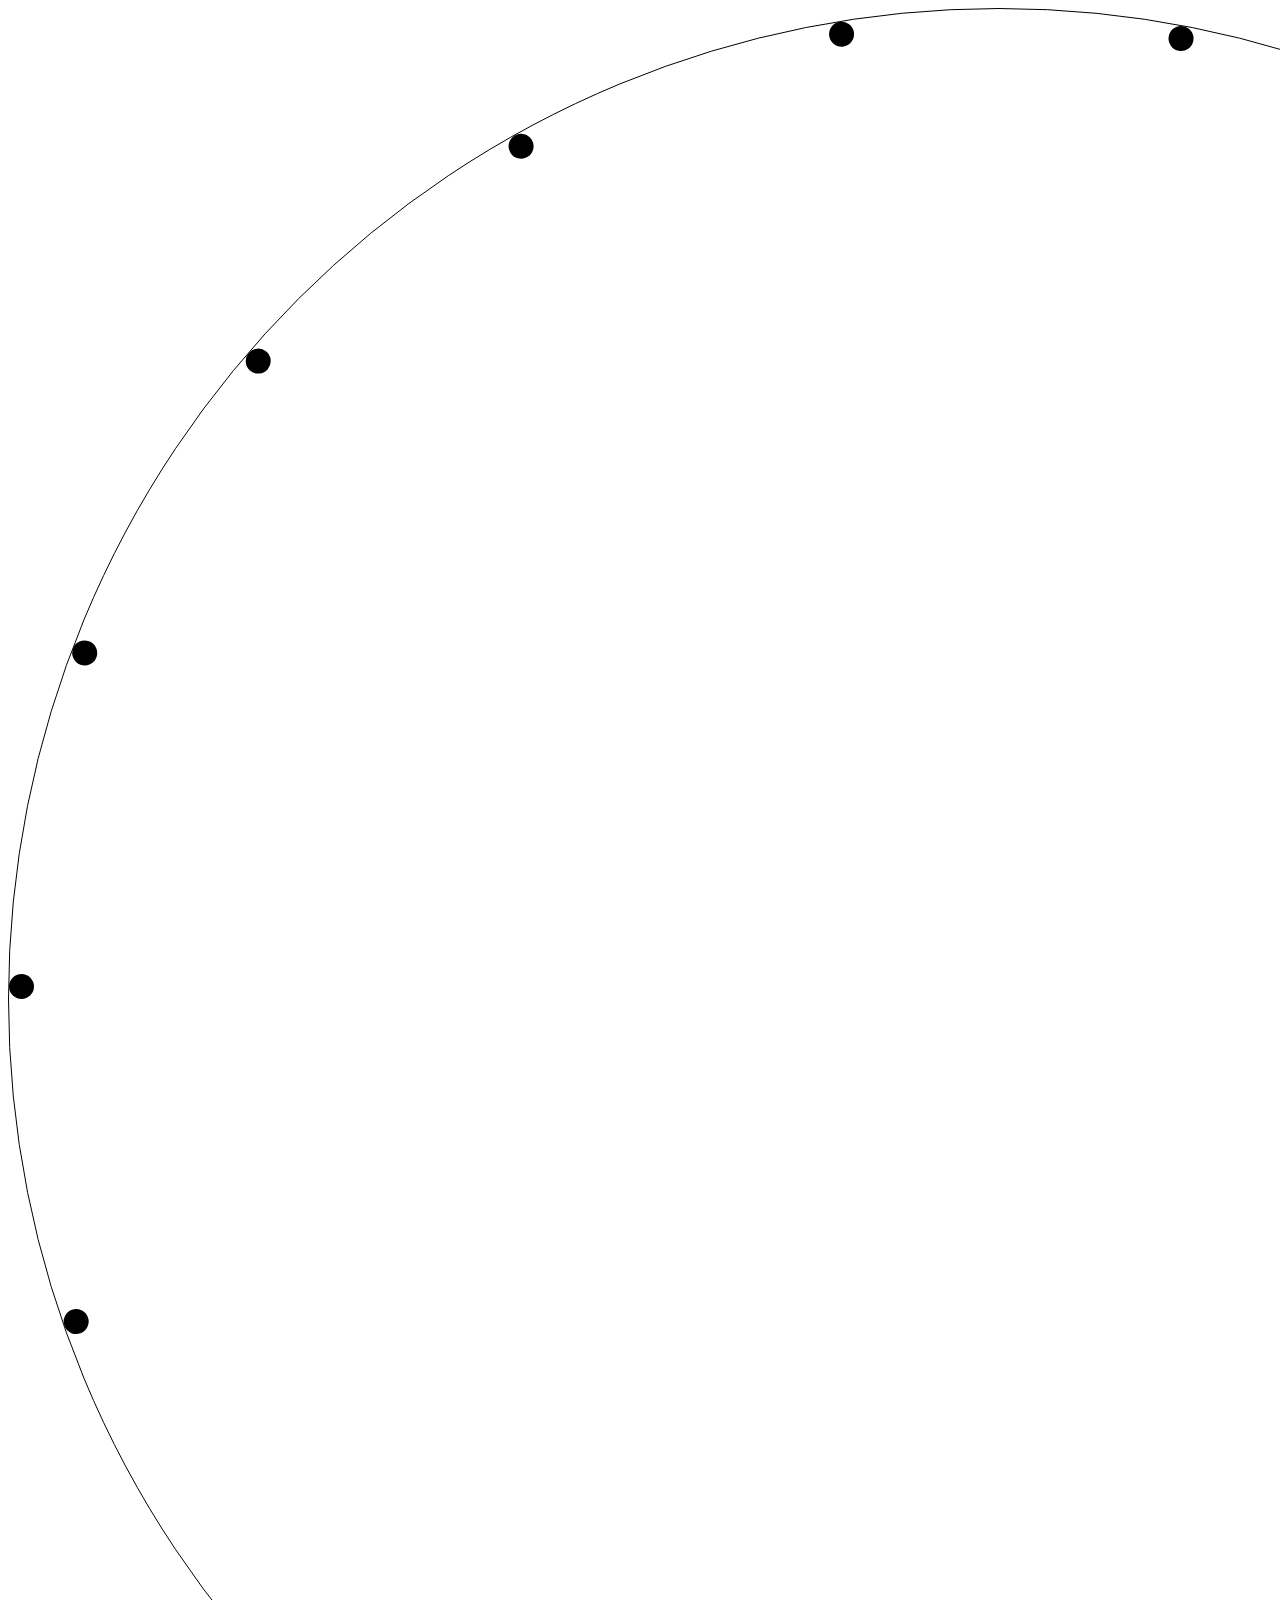
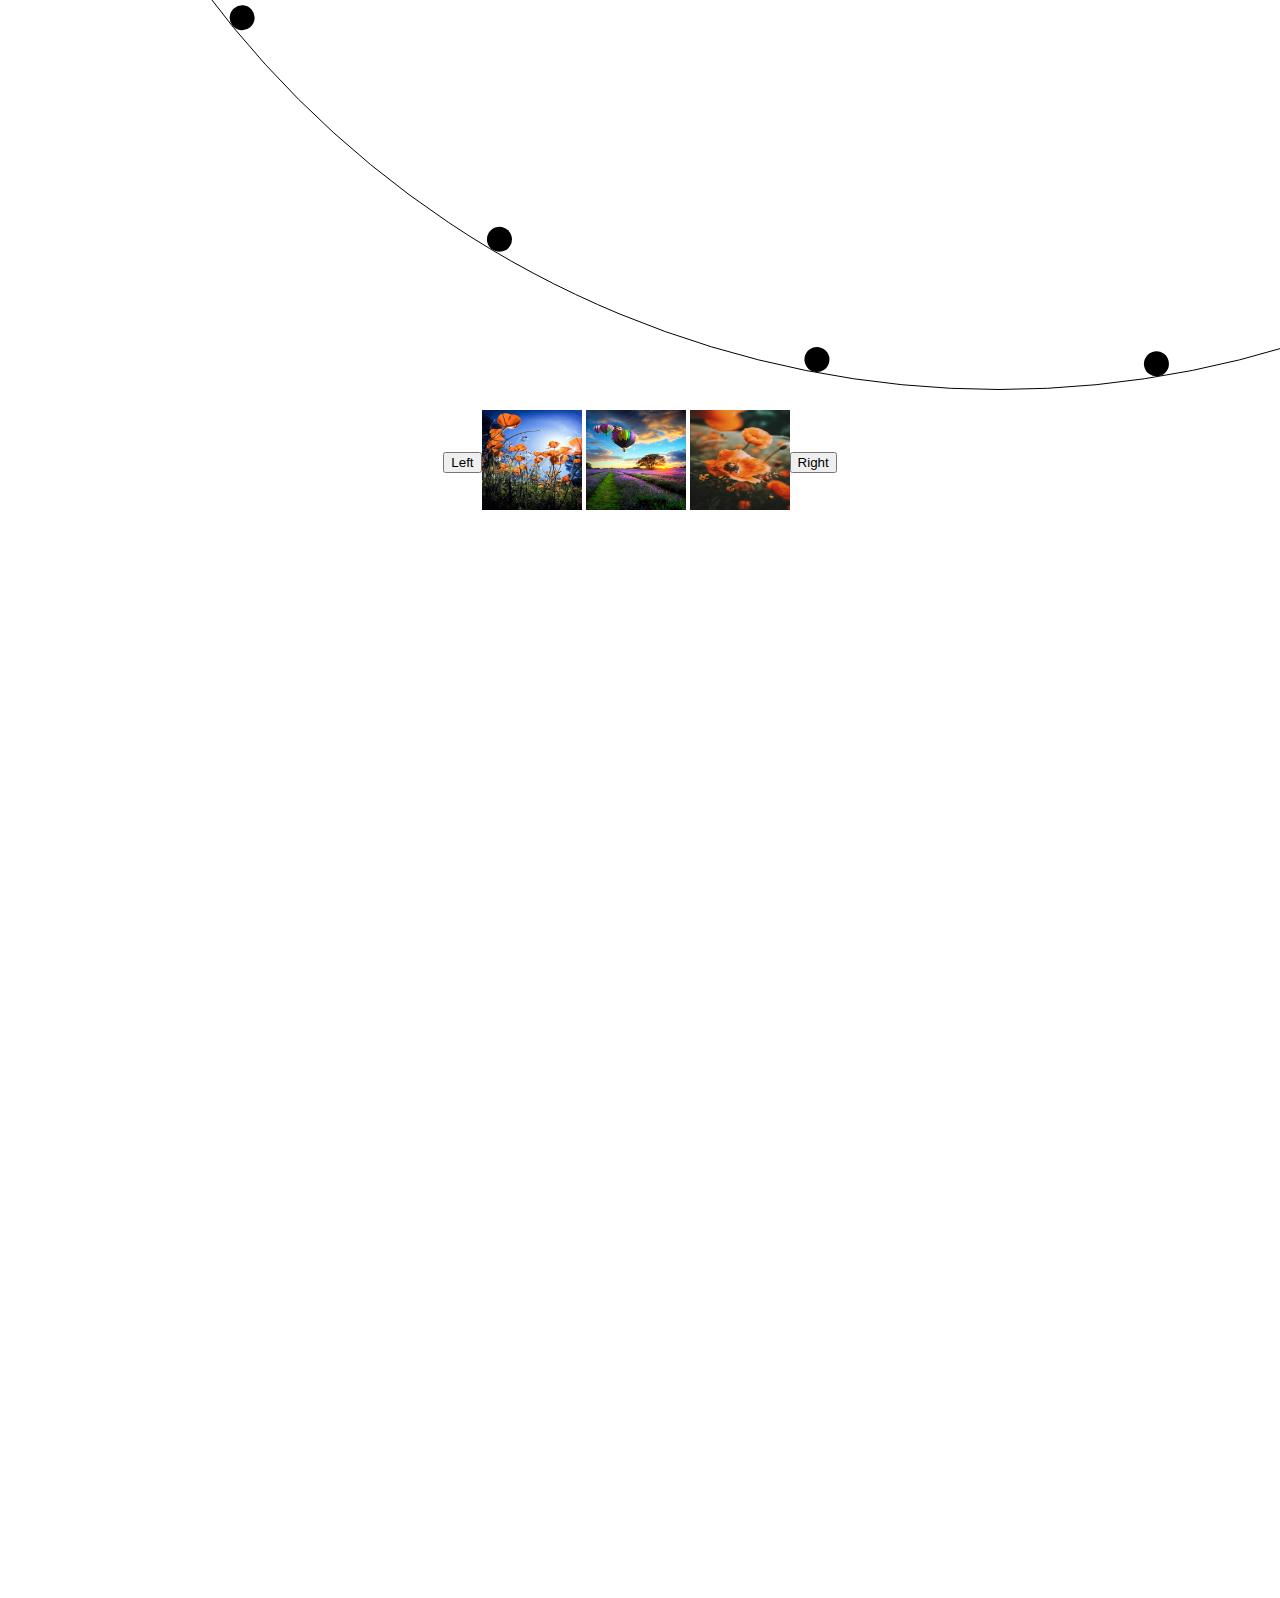
==== index.html @ 51f0dd3e "rotation added" ====
<html lang="en">

<head>
    <meta charset="UTF-8">
    <meta name="viewport" content="width=device-width, initial-scale=1.0">
    <link rel="stylesheet" type="text/css" href="index.css">
    <title>Document</title>
</head>

<body>
    <div class="container">
        <div class="child"></div>
        <div class="child"></div>
        <div class="child"></div>
        <div class="child"></div>
        <div class="child"></div>
        <div class="child"></div>
        <div class="child"></div>
        <div class="child"></div>
        <div class="child"></div>
        <div class="child"></div>
        <div class="child"></div>
        <div class="child"></div>
        <div class="child"></div>
        <div class="child"></div>
        <div class="child"></div>
        <div class="child"></div>
        <div class="child"></div>
        <div class="child"></div>
    </div>

    <div style="display: flex; justify-content: center;flex-direction: row; align-items: center; margin-top: 20px;z-index: 1000;position: relative;">
        <button id="left-button">Left</button>
        <div class="image-container">
            <img class="image" src="8b9a7378037bd65f4cf0afc4e6d61564--photography-flowers-macro-photography.jpg"
                alt="Image 1">
            <img class="image" src="Portrait-5_1024x1024.jpg" alt="Image 2">
            <img class="image" src="portrait-orientation.jpg" alt="Image 3">
        </div>
        <button id="right-button">Right</button>
    </div>

    <script>
        const container = document.querySelectorAll('.child');
        let NumberOfChild = container.length;
        let buttonClicked = 0;
        let angleToRotate=360/NumberOfChild;
        console.log("container", angleToRotate)

        const images = document.querySelectorAll('.image');
        let currentIndex = 0;
        images[currentIndex].style.opacity = 1;

        let buttons = document.querySelectorAll('.topButtons');

        let leftClicked = 0;
        let righjtClicked = 0;

        let angle = 0;
        container?.forEach((item) => {
            item.style.transform = `rotate(${angle}deg)`;
            angle += angleToRotate;
        })

        document.getElementById('left-button').addEventListener('click', () => {
            if (buttonClicked > -NumberOfChild) {
                buttonClicked--;
                container?.forEach((item) => {
                    let str = item.style.transform;
                    const regex = /(\d+)/;
                    let degree;
                    const match = str.match(regex);
                    if (match) {
                        degree = parseInt(match[0], 10); // Convert the matched string to an integer
                        console.log("degree", degree); // This will output 510
                    }

                    item.style.transform = `rotate(${degree - angleToRotate}deg)`;
                    angle -= angleToRotate;
                })
            }

        });

        document.getElementById('right-button').addEventListener('click', () => {
            if (buttonClicked < NumberOfChild) {
                buttonClicked++;
                container?.forEach((item) => {
                    let str = item.style.transform;
                    const regex = /(\d+)/;
                    let degree;
                    const match = str.match(regex);
                    if (match) {
                        degree = parseInt(match[0], 10); // Convert the matched string to an integer
                        console.log("degree", degree); // This will output 510
                    }
                    item.style.transform = `rotate(${degree + angleToRotate}deg)`;
                    angle += angleToRotate;
                })
            }
        });

    </script>
</body>

</html>
---- index.css ----
.container {
    margin-top: 50vh;
    position: relative;
    height: 220vh;
    width: 220vh;
    border: 1px solid;
    border-radius: 50%;
    margin: auto;
}

.child {
    position: absolute;
    top: -50%;
    left: 0px;
    height: 100%;
    width: 100%;
    transform-origin: bottom;
    transition: 1s ease;
}

.child:after {
    position: absolute;
    content:'';
    bottom: 0px;
    left: 0px;
    height: 25px;
    width: 25px;
    background: black;
    border-radius: 50%;
}

.image {
    width: 100px;
    height: 100px;
}

/* div > div:nth-child(1) {
    transform: rotate(22.5deg);
}
div > div:nth-child(2) {
    transform: rotate(22.5deg);
}
div > div:nth-child(3) {
    transform: rotate(45deg);
}
div > div:nth-child(4) {
    transform: rotate(67.5deg);
}
div > div:nth-child(5) {
    transform: rotate(90deg);
}
div > div:nth-child(6) {
    transform: rotate(112.5deg);
}
div > div:nth-child(7) {
    transform: rotate(135deg);
}
div > div:nth-child(8) {
    transform: rotate(157.5deg);
}
div > div:nth-child(9) {
    transform: rotate(180deg);
}

div > div:nth-child(10) {
    transform: rotate(195.5deg);
}
div > div:nth-child(11) {
    transform: rotate(220deg);
}
div > div:nth-child(12) {
    transform: rotate(250.5deg);
}
div > div:nth-child(13) {
    transform: rotate(270deg);
}
div > div:nth-child(14) {
    transform: rotate(320.5deg);
}
div > div:nth-child(15) {
    transform: rotate(350deg);
} */
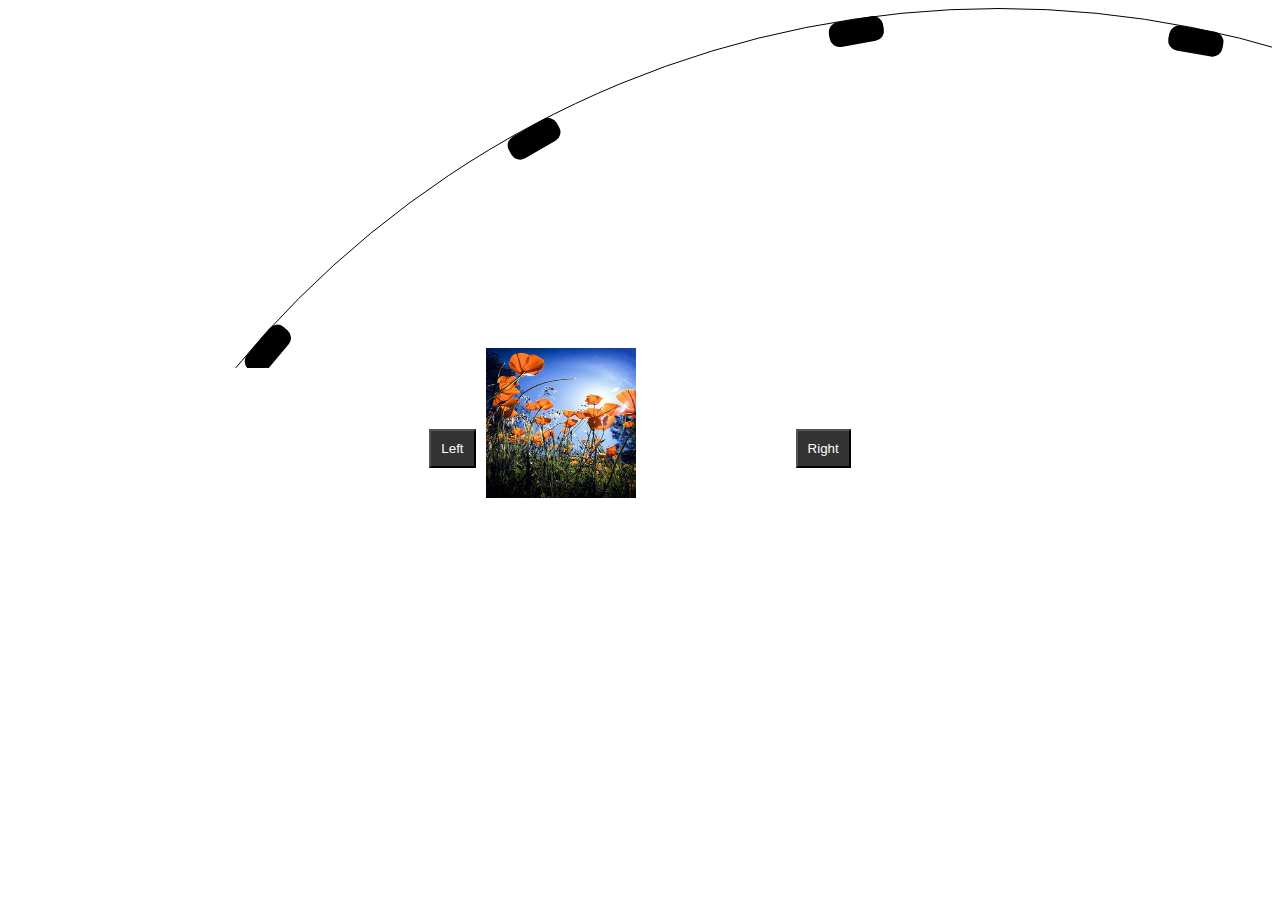
==== commit ceb6b9f0: "final commit" ====
--- a/index.html
+++ b/index.html
@@ -8,28 +8,31 @@
 </head>
 
 <body>
-    <div class="container">
-        <div class="child"></div>
-        <div class="child"></div>
-        <div class="child"></div>
-        <div class="child"></div>
-        <div class="child"></div>
-        <div class="child"></div>
-        <div class="child"></div>
-        <div class="child"></div>
-        <div class="child"></div>
-        <div class="child"></div>
-        <div class="child"></div>
-        <div class="child"></div>
-        <div class="child"></div>
-        <div class="child"></div>
-        <div class="child"></div>
-        <div class="child"></div>
-        <div class="child"></div>
-        <div class="child"></div>
+    <div class="navParent">
+        <div class="container">
+            <div class="child"></div>
+            <div class="child"></div>
+            <div class="child"></div>
+            <div class="child"></div>
+            <div class="child"></div>
+            <div class="child"></div>
+            <div class="child"></div>
+            <div class="child"></div>
+            <div class="child"></div>
+            <div class="child"></div>
+            <div class="child"></div>
+            <div class="child"></div>
+            <div class="child"></div>
+            <div class="child"></div>
+            <div class="child"></div>
+            <div class="child"></div>
+            <div class="child"></div>
+            <div class="child"></div>
+        </div>
     </div>
 
-    <div style="display: flex; justify-content: center;flex-direction: row; align-items: center; margin-top: 20px;z-index: 1000;position: relative;">
+    <div
+        style="display: flex; justify-content: center;flex-direction: row; align-items: center; margin-top: -20px;z-index: 1000;position: relative;">
         <button id="left-button">Left</button>
         <div class="image-container">
             <img class="image" src="8b9a7378037bd65f4cf0afc4e6d61564--photography-flowers-macro-photography.jpg"
@@ -41,66 +44,105 @@
     </div>
 
     <script>
-        const container = document.querySelectorAll('.child');
-        let NumberOfChild = container.length;
-        let buttonClicked = 0;
-        let angleToRotate=360/NumberOfChild;
-        console.log("container", angleToRotate)
+        var circulerNavigaterWidth = window.innerWidth;
+        window.addEventListener('resize', () => {
+            circulerNavigaterWidth = window.innerWidth;
+            console.log("circulerNavigaterWidth", circulerNavigaterWidth)
+            const container = document.querySelector('.container')
+            const navParent = document.querySelector('.navParent');
+            const childContainer = document.querySelectorAll('.child');
+            childContainer?.forEach((obj) => {
+                obj.style.width = `${circulerNavigaterWidth}px`;
+                obj.style.height = `${circulerNavigaterWidth}px`;
+            })
 
-        const images = document.querySelectorAll('.image');
-        let currentIndex = 0;
-        images[currentIndex].style.opacity = 1;
+            navParent.style.height = `${circulerNavigaterWidth * 30 / 100}px`;
+            navParent.style.width = `${circulerNavigaterWidth}px`;
+            console.log("childContainer", childContainer)
+            container.style.width = `${circulerNavigaterWidth}px`;
+            container.style.height = `${circulerNavigaterWidth}px`;
+            console.log("hukluklui")
+            repeatFunction();
+        });
+        console.log("width", circulerNavigaterWidth)
+        const repeatFunction = () => {
+            const childContainer = document.querySelectorAll('.child');
+            let NumberOfChild = childContainer.length;
+            let buttonClicked = 0;
+            let angleToRotate = 360 / NumberOfChild;
+            // console.log("container", container)
 
-        let buttons = document.querySelectorAll('.topButtons');
+            const images = document.querySelectorAll('.image');
+            let currentIndex = 0;
+            images[currentIndex].style.opacity = 1;
 
-        let leftClicked = 0;
-        let righjtClicked = 0;
+            let leftClicked = 0;
+            let righjtClicked = 0;
 
-        let angle = 0;
-        container?.forEach((item) => {
-            item.style.transform = `rotate(${angle}deg)`;
-            angle += angleToRotate;
-        })
+            let angle = 0;
+            childContainer?.forEach((item) => {
+                item.style.transform = `rotate(${angle}deg)`;
+                angle += angleToRotate;
+            })
 
-        document.getElementById('left-button').addEventListener('click', () => {
-            if (buttonClicked > -NumberOfChild) {
-                buttonClicked--;
-                container?.forEach((item) => {
-                    let str = item.style.transform;
-                    const regex = /(\d+)/;
-                    let degree;
-                    const match = str.match(regex);
-                    if (match) {
-                        degree = parseInt(match[0], 10); // Convert the matched string to an integer
-                        console.log("degree", degree); // This will output 510
-                    }
+            document.getElementById('left-button').addEventListener('click', () => {
+                images[currentIndex].style.opacity = 0;
+                images[currentIndex].style.removeProperty('animation')
 
-                    item.style.transform = `rotate(${degree - angleToRotate}deg)`;
-                    angle -= angleToRotate;
-                })
-            }
+                currentIndex = (currentIndex - 1 + images.length) % images.length;
 
-        });
+                images[currentIndex].style.opacity = 1;
 
-        document.getElementById('right-button').addEventListener('click', () => {
-            if (buttonClicked < NumberOfChild) {
-                buttonClicked++;
-                container?.forEach((item) => {
-                    let str = item.style.transform;
-                    const regex = /(\d+)/;
-                    let degree;
-                    const match = str.match(regex);
-                    if (match) {
-                        degree = parseInt(match[0], 10); // Convert the matched string to an integer
-                        console.log("degree", degree); // This will output 510
-                    }
-                    item.style.transform = `rotate(${degree + angleToRotate}deg)`;
-                    angle += angleToRotate;
-                })
-            }
-        });
+                images[currentIndex].style.animation = `myOrbit 2s linear`;
 
+                if (buttonClicked > -NumberOfChild) {
+                    buttonClicked--;
+                    childContainer?.forEach((item) => {
+                        let str = item.style.transform;
+                        const regex = /(\d+)/;
+                        let degree;
+                        const match = str.match(regex);
+                        if (match) {
+                            degree = parseInt(match[0], 10); // Convert the matched string to an integer
+                            console.log("degree", degree); // This will output 510
+                        }
+
+                        item.style.transform = `rotate(${degree - angleToRotate}deg)`;
+                        angle -= angleToRotate;
+                    })
+                }
+
+            });
+
+            document.getElementById('right-button').addEventListener('click', () => {
+                images[currentIndex].style.opacity = 0;
+                images[currentIndex].style.removeProperty('animation')
+                // images[currentIndex].style.transform = 'translateX(100%)';
+
+                currentIndex = (currentIndex + 1 + images.length) % images.length;
+
+                images[currentIndex].style.opacity = 1;
+                images[currentIndex].style.animation = `myOrbit 2s linear`;
+                if (buttonClicked < NumberOfChild) {
+                    buttonClicked++;
+                    childContainer?.forEach((item) => {
+                        let str = item.style.transform;
+                        const regex = /(\d+)/;
+                        let degree;
+                        const match = str.match(regex);
+                        if (match) {
+                            degree = parseInt(match[0], 10); // Convert the matched string to an integer
+                            console.log("degree", degree); // This will output 510
+                        }
+                        item.style.transform = `rotate(${degree + angleToRotate}deg)`;
+                        angle += angleToRotate;
+                    })
+                }
+            });
+
+        }
+        repeatFunction();
     </script>
 </body>
 
-</html>
+</html>--- a/index.css
+++ b/index.css
@@ -6,10 +6,12 @@
     border: 1px solid;
     border-radius: 50%;
     margin: auto;
+    min-width: 200px;
 }
 
 .child {
     position: absolute;
+    border-radius: 50%;
     top: -50%;
     left: 0px;
     height: 100%;
@@ -23,60 +25,82 @@
     content:'';
     bottom: 0px;
     left: 0px;
-    height: 25px;
+    height: 55px;
     width: 25px;
     background: black;
-    border-radius: 50%;
+    border-radius: 10px;
+}
+
+
+.topButtons{
+    border-radius: 10px;
+    background-color: red;
+    width: 100px;
+    height: 50px;
+    display: flex;
+    align-items: center;
+    justify-content: center;
+    margin: 2px;
+    position: absolute;
+    transition: opacity 0.5s, transform 1s;
+}
+
+#div-container {
+    /* float: left; */
+    display: flex;
+    flex-direction: row;
+    overflow: hidden;
+    white-space: nowrap;
+    width: 155vh;
+    background-color: #333;
+    height: 50vh;
+    position: relative;
+    transition: opacity 0.5s, transform 0.5s;
+}
+
+
+
+.div-box {
+    display: inline-block;
+    width: 100px;
+    height: 100px;
+    background-color: #3498db;
+    margin: 10px;
 }
 
 .image {
-    width: 100px;
-    height: 100px;
+    width:150px;
+    height: 150px;
+    position: absolute;
+    opacity: 0;
+    transition: opacity 1s, transform 1s;
+    /* animation: fade 0.5s forwards; */
+    /* transform: translate(30px, 20px) rotate(20deg); */
 }
 
-/* div > div:nth-child(1) {
-    transform: rotate(22.5deg);
-}
-div > div:nth-child(2) {
-    transform: rotate(22.5deg);
-}
-div > div:nth-child(3) {
-    transform: rotate(45deg);
-}
-div > div:nth-child(4) {
-    transform: rotate(67.5deg);
-}
-div > div:nth-child(5) {
-    transform: rotate(90deg);
-}
-div > div:nth-child(6) {
-    transform: rotate(112.5deg);
-}
-div > div:nth-child(7) {
-    transform: rotate(135deg);
-}
-div > div:nth-child(8) {
-    transform: rotate(157.5deg);
-}
-div > div:nth-child(9) {
-    transform: rotate(180deg);
+#left-button, #right-button {
+    cursor: pointer;
+    display: inline-block;
+    margin: 10px;
+    padding: 10px;
+    background-color: #333;
+    color: #fff;
 }
 
-div > div:nth-child(10) {
-    transform: rotate(195.5deg);
+.image-container {
+    position: relative;
+    width: 300px;
+    height: 200px;
 }
-div > div:nth-child(11) {
-    transform: rotate(220deg);
+
+.navParent{
+    height: 40vh; 
+    width: 100%;
+    overflow: hidden;
 }
-div > div:nth-child(12) {
-    transform: rotate(250.5deg);
+
+@keyframes myOrbit {
+    from { transform: rotate(-30deg) translateX(400px) translateY(90px); }
+    to   { transform: rotate(30deg) translateX(350px) translateY(0px); }
 }
-div > div:nth-child(13) {
-    transform: rotate(270deg);
-}
-div > div:nth-child(14) {
-    transform: rotate(320.5deg);
-}
-div > div:nth-child(15) {
-    transform: rotate(350deg);
-} */+
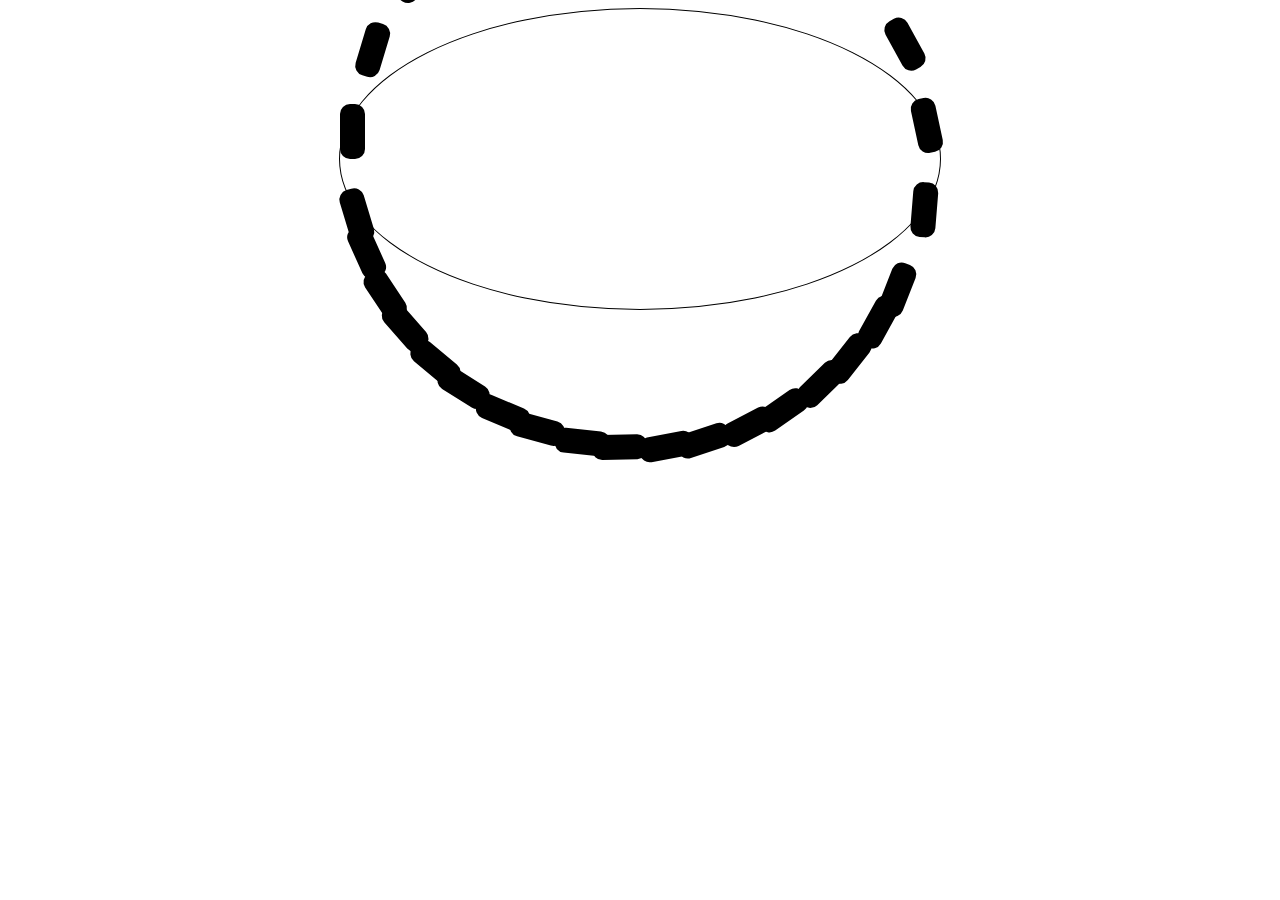
==== commit fad2bf4f: "normal" ====
--- a/index.html
+++ b/index.html
@@ -28,10 +28,22 @@
             <div class="child"></div>
             <div class="child"></div>
             <div class="child"></div>
+            <div class="child"></div>
+            <div class="child"></div>
+            <div class="child"></div>
+            <div class="child"></div>
+            <div class="child"></div>
+            <div class="child"></div>
+            <div class="child"></div>
+            <div class="child"></div>
+            <div class="child"></div>
+            <div class="child"></div>
+            <div class="child"></div>
+            <div class="child"></div>
         </div>
     </div>
 
-    <div
+    <!-- <div
         style="display: flex; justify-content: center;flex-direction: row; align-items: center; margin-top: -20px;z-index: 1000;position: relative;">
         <button id="left-button">Left</button>
         <div class="image-container">
@@ -41,27 +53,54 @@
             <img class="image" src="portrait-orientation.jpg" alt="Image 3">
         </div>
         <button id="right-button">Right</button>
-    </div>
+    </div> -->
 
     <script>
-        var circulerNavigaterWidth = window.innerWidth;
+        var circulerNavigaterWidth = 600;
+        let ELIPSE_A = circulerNavigaterWidth/2
+        var CENTER = {h:ELIPSE_A, k: 250}
+        let ELIPSE_B = ELIPSE_A*2/3
+
+
+        const getYCordinate=(x, center, a, b)=>{
+            //  center = {h:"10",k:"50"}
+            console.log("inYy",)
+             return center.k+Math.sqrt(Math.abs(b*b*(1-((x-center.h)*(x-center.h))/a*a)))
+        }
+        const container = document.querySelector('.container')
+
+        // container.style.width = `${circulerNavigaterWidth}px`;
+        container.style.width = `${circulerNavigaterWidth}px`;
+            container.style.height = `${circulerNavigaterWidth/2}px`;
+
+        const getSlopeOfTangentInDegree=(x,y,a,b,center)=>{
+            console.log("a*a*(y-Number(center.k)))",a*a*(y-Number(center.k)))
+            return (-b*b*(x-center.h)/a*a*(y-Number(center.k)))*180/Math.PI;
+        }
+        
         window.addEventListener('resize', () => {
-            circulerNavigaterWidth = window.innerWidth;
+
             console.log("circulerNavigaterWidth", circulerNavigaterWidth)
             const container = document.querySelector('.container')
             const navParent = document.querySelector('.navParent');
             const childContainer = document.querySelectorAll('.child');
+            let xPos=0;
+            let yPos=50;
+
             childContainer?.forEach((obj) => {
-                obj.style.width = `${circulerNavigaterWidth}px`;
-                obj.style.height = `${circulerNavigaterWidth}px`;
+                console.log("xPos",xPos,yPos)
+                obj.style["margin-left"] = `${xPos}px`;
+                obj.style["margin-top"] = `${yPos}px`;
+                // xPos+=30;
+                // yPos-=10;
             })
 
-            navParent.style.height = `${circulerNavigaterWidth * 30 / 100}px`;
-            navParent.style.width = `${circulerNavigaterWidth}px`;
-            console.log("childContainer", childContainer)
-            container.style.width = `${circulerNavigaterWidth}px`;
-            container.style.height = `${circulerNavigaterWidth}px`;
-            console.log("hukluklui")
+            // navParent.style.height = `${circulerNavigaterWidth * 30 / 100}px`;
+            // navParent.style.width = `${circulerNavigaterWidth}px`;
+            // console.log("childContainer", childContainer)
+            // container.style.width = `${circulerNavigaterWidth}px`;
+            // container.style.height = `${circulerNavigaterWidth/2}px`;
+            // console.log("hukluklui")
             repeatFunction();
         });
         console.log("width", circulerNavigaterWidth)
@@ -72,73 +111,80 @@
             let angleToRotate = 360 / NumberOfChild;
             // console.log("container", container)
 
-            const images = document.querySelectorAll('.image');
+            // const images = document.querySelectorAll('.image');
             let currentIndex = 0;
-            images[currentIndex].style.opacity = 1;
+            // images[currentIndex].style.opacity = 1;
 
             let leftClicked = 0;
             let righjtClicked = 0;
 
             let angle = 0;
+    
+            let count = 1
             childContainer?.forEach((item) => {
-                item.style.transform = `rotate(${angle}deg)`;
-                angle += angleToRotate;
+                let y = getYCordinate(-277.17, CENTER, ELIPSE_A,ELIPSE_B)
+                let x = -300
+                let angle = getSlopeOfTangentInDegree(5*count,y,ELIPSE_A,ELIPSE_B,CENTER)
+                item.style.transform = `rotate(${getSlopeOfTangentInDegree(30*count,y,ELIPSE_A,ELIPSE_B,CENTER)}deg)`;
+                count += 1;
+                console.log("yyyyy",y)
+                // plot(x,y,angle)giut
             })
 
-            document.getElementById('left-button').addEventListener('click', () => {
-                images[currentIndex].style.opacity = 0;
-                images[currentIndex].style.removeProperty('animation')
+            // document.getElementById('left-button').addEventListener('click', () => {
+            //     // images[currentIndex].style.opacity = 0;
+            //     // images[currentIndex].style.removeProperty('animation')
 
-                currentIndex = (currentIndex - 1 + images.length) % images.length;
+            //     // currentIndex = (currentIndex - 1 + images.length) % images.length;
 
-                images[currentIndex].style.opacity = 1;
+            //     // images[currentIndex].style.opacity = 1;
 
-                images[currentIndex].style.animation = `myOrbit 2s linear`;
+            //     //images[currentIndex].style.animation = `myOrbit 2s linear`;
 
-                if (buttonClicked > -NumberOfChild) {
-                    buttonClicked--;
-                    childContainer?.forEach((item) => {
-                        let str = item.style.transform;
-                        const regex = /(\d+)/;
-                        let degree;
-                        const match = str.match(regex);
-                        if (match) {
-                            degree = parseInt(match[0], 10); // Convert the matched string to an integer
-                            console.log("degree", degree); // This will output 510
-                        }
+            //     if (buttonClicked > -NumberOfChild) {
+            //         buttonClicked--;
+            //         childContainer?.forEach((item) => {
+            //             let str = item.style.transform;
+            //             const regex = /(\d+)/;
+            //             let degree;
+            //             const match = str.match(regex);
+            //             if (match) {
+            //                 degree = parseInt(match[0], 10); // Convert the matched string to an integer
+            //                 console.log("degree", degree); // This will output 510
+            //             }
 
-                        item.style.transform = `rotate(${degree - angleToRotate}deg)`;
-                        angle -= angleToRotate;
-                    })
-                }
+            //             item.style.transform = `rotate(${degree - angleToRotate}deg)`;
+            //             angle -= angleToRotate;
+            //         })
+            //     }
 
-            });
+            // });
 
-            document.getElementById('right-button').addEventListener('click', () => {
-                images[currentIndex].style.opacity = 0;
-                images[currentIndex].style.removeProperty('animation')
+            // document.getElementById('right-button').addEventListener('click', () => {
+                // images[currentIndex].style.opacity = 0;
+                // images[currentIndex].style.removeProperty('animation')
                 // images[currentIndex].style.transform = 'translateX(100%)';
 
-                currentIndex = (currentIndex + 1 + images.length) % images.length;
+                // currentIndex = (currentIndex + 1 + images.length) % images.length;
 
-                images[currentIndex].style.opacity = 1;
-                images[currentIndex].style.animation = `myOrbit 2s linear`;
-                if (buttonClicked < NumberOfChild) {
-                    buttonClicked++;
-                    childContainer?.forEach((item) => {
-                        let str = item.style.transform;
-                        const regex = /(\d+)/;
-                        let degree;
-                        const match = str.match(regex);
-                        if (match) {
-                            degree = parseInt(match[0], 10); // Convert the matched string to an integer
-                            console.log("degree", degree); // This will output 510
-                        }
-                        item.style.transform = `rotate(${degree + angleToRotate}deg)`;
-                        angle += angleToRotate;
-                    })
-                }
-            });
+                // images[currentIndex].style.opacity = 1;
+                // images[currentIndex].style.animation = `myOrbit 2s linear`;
+            //     if (buttonClicked < NumberOfChild) {
+            //         buttonClicked++;
+            //         childContainer?.forEach((item) => {
+            //             let str = item.style.transform;
+            //             const regex = /(\d+)/;
+            //             let degree;
+            //             const match = str.match(regex);
+            //             if (match) {
+            //                 degree = parseInt(match[0], 10); // Convert the matched string to an integer
+            //                 console.log("degree", degree); // This will output 510
+            //             }
+            //             item.style.transform = `rotate(${degree + angleToRotate}deg)`;
+            //             angle += angleToRotate;
+            //         })
+            //     }
+            // });
 
         }
         repeatFunction();
--- a/index.css
+++ b/index.css
@@ -1,13 +1,13 @@
 .container {
     margin-top: 50vh;
     position: relative;
-    height: 220vh;
-    width: 220vh;
+
     border: 1px solid;
     border-radius: 50%;
     margin: auto;
     min-width: 200px;
 }
+
 
 .child {
     position: absolute;
@@ -96,7 +96,7 @@
 .navParent{
     height: 40vh; 
     width: 100%;
-    overflow: hidden;
+    /* overflow: hidden; */
 }
 
 @keyframes myOrbit {
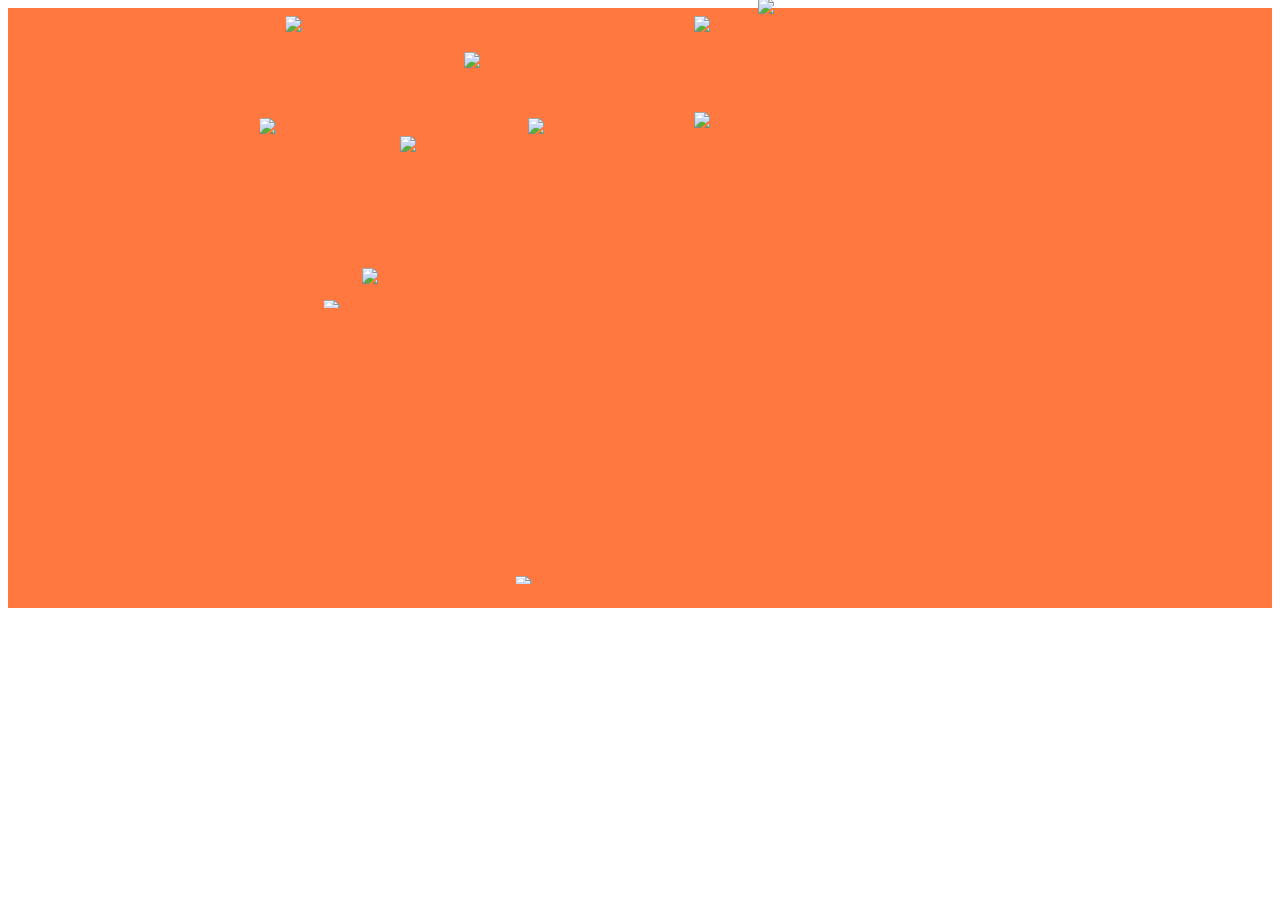
==== commit 579d3dee: "removed unwabted" ====
--- a/index.html
+++ b/index.html
@@ -1,194 +1,111 @@
-<html lang="en">
+<!DOCTYPE html>
+<html>
 
-<head>
-    <meta charset="UTF-8">
-    <meta name="viewport" content="width=device-width, initial-scale=1.0">
-    <link rel="stylesheet" type="text/css" href="index.css">
-    <title>Document</title>
-</head>
+    <head>
+        <meta charset="utf-8">
+        <meta name="viewport" content="width=device-width, user-scalable=no, minimum-scale=1.0, maximum-scale=1.0">
 
-<body>
-    <div class="navParent">
-        <div class="container">
-            <div class="child"></div>
-            <div class="child"></div>
-            <div class="child"></div>
-            <div class="child"></div>
-            <div class="child"></div>
-            <div class="child"></div>
-            <div class="child"></div>
-            <div class="child"></div>
-            <div class="child"></div>
-            <div class="child"></div>
-            <div class="child"></div>
-            <div class="child"></div>
-            <div class="child"></div>
-            <div class="child"></div>
-            <div class="child"></div>
-            <div class="child"></div>
-            <div class="child"></div>
-            <div class="child"></div>
-            <div class="child"></div>
-            <div class="child"></div>
-            <div class="child"></div>
-            <div class="child"></div>
-            <div class="child"></div>
-            <div class="child"></div>
-            <div class="child"></div>
-            <div class="child"></div>
-            <div class="child"></div>
-            <div class="child"></div>
-            <div class="child"></div>
-            <div class="child"></div>
-        </div>
-    </div>
-
-    <!-- <div
-        style="display: flex; justify-content: center;flex-direction: row; align-items: center; margin-top: -20px;z-index: 1000;position: relative;">
-        <button id="left-button">Left</button>
-        <div class="image-container">
-            <img class="image" src="8b9a7378037bd65f4cf0afc4e6d61564--photography-flowers-macro-photography.jpg"
-                alt="Image 1">
-            <img class="image" src="Portrait-5_1024x1024.jpg" alt="Image 2">
-            <img class="image" src="portrait-orientation.jpg" alt="Image 3">
-        </div>
-        <button id="right-button">Right</button>
-    </div> -->
-
-    <script>
-        var circulerNavigaterWidth = 600;
-        let ELIPSE_A = circulerNavigaterWidth/2
-        var CENTER = {h:ELIPSE_A, k: 250}
-        let ELIPSE_B = ELIPSE_A*2/3
+        <style>
+            .gravity-parent {
+                background-color: #FF783F;
+                width: 100%;
+                height: 600px;
+                z-index: 1;
+                display: block !important;
+            }
+        
+          .gravity-icons {
+                width:100vw;
+                height:100%;
+                position:relative;
+                z-index:20;
+                display: block !important;
+              }
+        
+              .gravity-icons img {
+                position:absolute;
+                z-index:25;
+                display: block !important;
+              }
+          
+                #img-1 {
+                left: 21%;
+              }
+        
+              #img-2 {
+                 top: 20%;
+                 left: 30%;
+              }
+              
+              #img-3 {
+                 bottom: 4%;
+                 left: 39%;
+              }
+              
+              #img-4 {
+                top: 17%;
+                left: 40%;
+              }
+              
+              #img-5 {
+                  top: 17%;
+                 left: 19%;
+              }
+              #img-6 {
+                 top: 42%;
+                 left: 27%;
+              }
+              
+              #img-7 {
+                 left: 24%;
+               bottom: 50%;
+              }
+        
+              #img-8 {
+                left: 35%;
+                top: 6%;
+              }
+        
+              #img-9{
+                left: 53%;
+                top: 16%;
+              }
+        
+              #img-10{
+                left: 58%;
+                top: -3%;
+              }
+        
+              #img-11{
+                left: 53%;
+              }
+        
+              #img-12{
+                left: 53%;
+              }
+        </style>
+    </head>
+    <body>
+        <div class="gravity-parent">
+            <div class="gravity-icons">
+                <img class="box2d" id="img-1" src="https://cdn.shopify.com/s/files/1/0814/6616/3478/files/Frame_7645.png?v=1697799156"/>
+                <img class="box2d" id="img-2" src="https://cdn.shopify.com/s/files/1/0814/6616/3478/files/Frame_7640.png?v=1697799156"/>
+                <img class="box2d" id="img-3" src="https://cdn.shopify.com/s/files/1/0814/6616/3478/files/OBJECTS.png?v=1697799157"/>
+                <img class="box2d" id="img-4" src="https://cdn.shopify.com/s/files/1/0814/6616/3478/files/Frame_7637.png?v=1697799156"/>
+                <img class="box2d" id="img-5" src="https://cdn.shopify.com/s/files/1/0814/6616/3478/files/Frame_7642.png?v=1697799157"/>
+                <img class="box2d" id="img-6" src="https://cdn.shopify.com/s/files/1/0814/6616/3478/files/Frame_7638.png?v=1697799157"/>
+                <img class="box2d" id="img-7" src="https://cdn.shopify.com/s/files/1/0814/6616/3478/files/Frame_7648.png?v=1697799157"/>
+                <img class="box2d" id="img-8" src="https://cdn.shopify.com/s/files/1/0814/6616/3478/files/Frame_7639.png?v=1697799157"/>
+                <img class="box2d" id="img-9" src="https://cdn.shopify.com/s/files/1/0814/6616/3478/files/Frame_7647.png?v=1697883810"/>
+                <img class="box2d" id="img-10" src="https://cdn.shopify.com/s/files/1/0814/6616/3478/files/Frame_7641.png?v=1697883817"/>
+                <img class="box2d" id="img-11" src="https://cdn.shopify.com/s/files/1/0814/6616/3478/files/Frame_7648.png?v=1697799157"/>
+                <img class="box2d" id="img-12" src="https://cdn.shopify.com/s/files/1/0814/6616/3478/files/Frame_7648.png?v=1697799157"/>
+            </div>
+          </div>
+          <!-- <iframe src="http://127.0.0.1:5500/index.html" style="width:100%;height:600px"></iframe> -->
 
 
-        const getYCordinate=(x, center, a, b)=>{
-            //  center = {h:"10",k:"50"}
-            console.log("inYy",)
-             return center.k+Math.sqrt(Math.abs(b*b*(1-((x-center.h)*(x-center.h))/a*a)))
-        }
-        const container = document.querySelector('.container')
-
-        // container.style.width = `${circulerNavigaterWidth}px`;
-        container.style.width = `${circulerNavigaterWidth}px`;
-            container.style.height = `${circulerNavigaterWidth/2}px`;
-
-        const getSlopeOfTangentInDegree=(x,y,a,b,center)=>{
-            console.log("a*a*(y-Number(center.k)))",a*a*(y-Number(center.k)))
-            return (-b*b*(x-center.h)/a*a*(y-Number(center.k)))*180/Math.PI;
-        }
-        
-        window.addEventListener('resize', () => {
-
-            console.log("circulerNavigaterWidth", circulerNavigaterWidth)
-            const container = document.querySelector('.container')
-            const navParent = document.querySelector('.navParent');
-            const childContainer = document.querySelectorAll('.child');
-            let xPos=0;
-            let yPos=50;
-
-            childContainer?.forEach((obj) => {
-                console.log("xPos",xPos,yPos)
-                obj.style["margin-left"] = `${xPos}px`;
-                obj.style["margin-top"] = `${yPos}px`;
-                // xPos+=30;
-                // yPos-=10;
-            })
-
-            // navParent.style.height = `${circulerNavigaterWidth * 30 / 100}px`;
-            // navParent.style.width = `${circulerNavigaterWidth}px`;
-            // console.log("childContainer", childContainer)
-            // container.style.width = `${circulerNavigaterWidth}px`;
-            // container.style.height = `${circulerNavigaterWidth/2}px`;
-            // console.log("hukluklui")
-            repeatFunction();
-        });
-        console.log("width", circulerNavigaterWidth)
-        const repeatFunction = () => {
-            const childContainer = document.querySelectorAll('.child');
-            let NumberOfChild = childContainer.length;
-            let buttonClicked = 0;
-            let angleToRotate = 360 / NumberOfChild;
-            // console.log("container", container)
-
-            // const images = document.querySelectorAll('.image');
-            let currentIndex = 0;
-            // images[currentIndex].style.opacity = 1;
-
-            let leftClicked = 0;
-            let righjtClicked = 0;
-
-            let angle = 0;
-    
-            let count = 1
-            childContainer?.forEach((item) => {
-                let y = getYCordinate(-277.17, CENTER, ELIPSE_A,ELIPSE_B)
-                let x = -300
-                let angle = getSlopeOfTangentInDegree(5*count,y,ELIPSE_A,ELIPSE_B,CENTER)
-                item.style.transform = `rotate(${getSlopeOfTangentInDegree(30*count,y,ELIPSE_A,ELIPSE_B,CENTER)}deg)`;
-                count += 1;
-                console.log("yyyyy",y)
-                // plot(x,y,angle)giut
-            })
-
-            // document.getElementById('left-button').addEventListener('click', () => {
-            //     // images[currentIndex].style.opacity = 0;
-            //     // images[currentIndex].style.removeProperty('animation')
-
-            //     // currentIndex = (currentIndex - 1 + images.length) % images.length;
-
-            //     // images[currentIndex].style.opacity = 1;
-
-            //     //images[currentIndex].style.animation = `myOrbit 2s linear`;
-
-            //     if (buttonClicked > -NumberOfChild) {
-            //         buttonClicked--;
-            //         childContainer?.forEach((item) => {
-            //             let str = item.style.transform;
-            //             const regex = /(\d+)/;
-            //             let degree;
-            //             const match = str.match(regex);
-            //             if (match) {
-            //                 degree = parseInt(match[0], 10); // Convert the matched string to an integer
-            //                 console.log("degree", degree); // This will output 510
-            //             }
-
-            //             item.style.transform = `rotate(${degree - angleToRotate}deg)`;
-            //             angle -= angleToRotate;
-            //         })
-            //     }
-
-            // });
-
-            // document.getElementById('right-button').addEventListener('click', () => {
-                // images[currentIndex].style.opacity = 0;
-                // images[currentIndex].style.removeProperty('animation')
-                // images[currentIndex].style.transform = 'translateX(100%)';
-
-                // currentIndex = (currentIndex + 1 + images.length) % images.length;
-
-                // images[currentIndex].style.opacity = 1;
-                // images[currentIndex].style.animation = `myOrbit 2s linear`;
-            //     if (buttonClicked < NumberOfChild) {
-            //         buttonClicked++;
-            //         childContainer?.forEach((item) => {
-            //             let str = item.style.transform;
-            //             const regex = /(\d+)/;
-            //             let degree;
-            //             const match = str.match(regex);
-            //             if (match) {
-            //                 degree = parseInt(match[0], 10); // Convert the matched string to an integer
-            //                 console.log("degree", degree); // This will output 510
-            //             }
-            //             item.style.transform = `rotate(${degree + angleToRotate}deg)`;
-            //             angle += angleToRotate;
-            //         })
-            //     }
-            // });
-
-        }
-        repeatFunction();
-    </script>
-</body>
-
+        <script type="text/javascript" src="box-2d.js"></script>
+        <script type="text/javascript" src="gravity.js"></script>
+    </body>
 </html>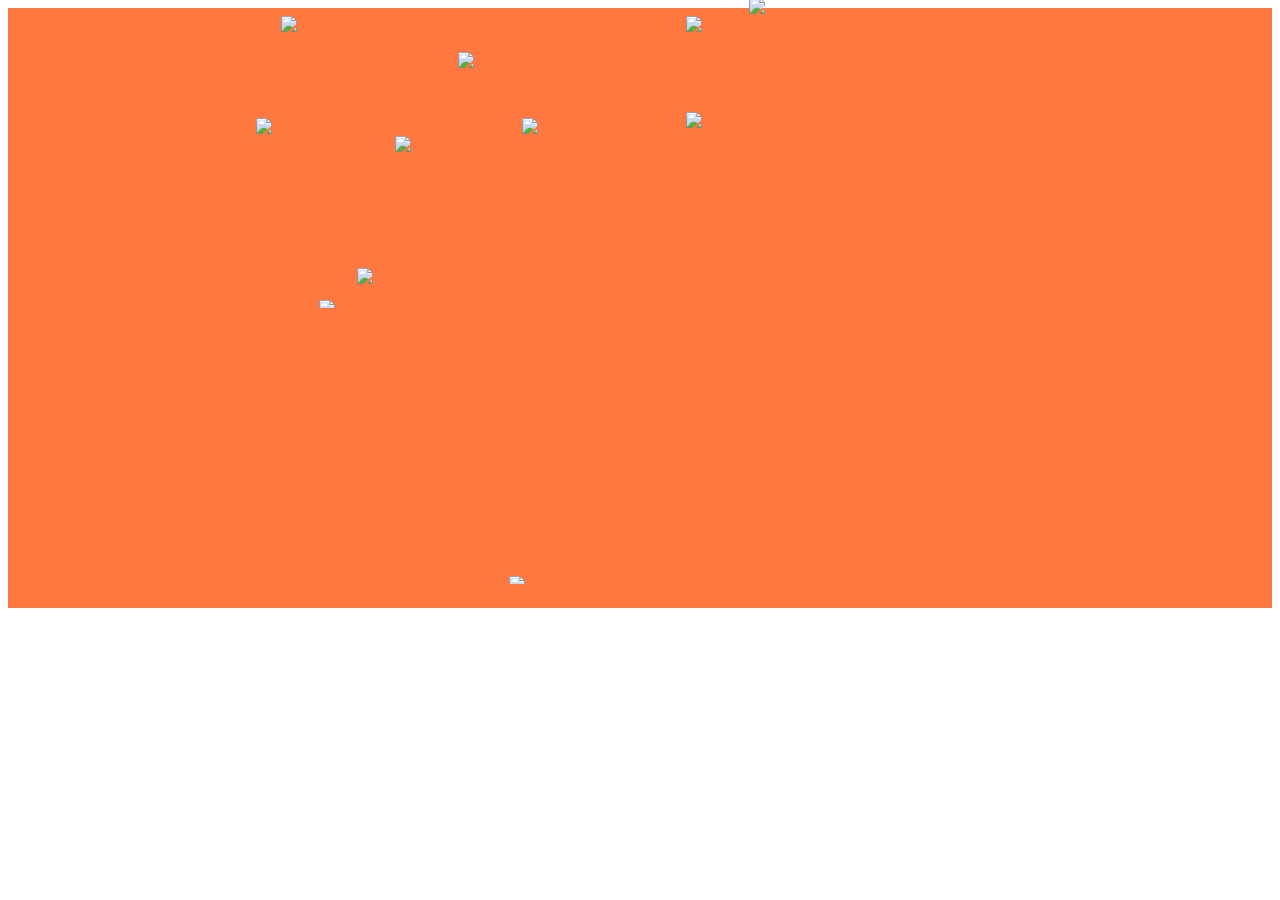
==== commit c996db28: "infinite drop from top fixed" ====
--- a/index.html
+++ b/index.html
@@ -14,8 +14,8 @@
                 display: block !important;
             }
         
-          .gravity-icons {
-                width:100vw;
+             .gravity-icons {
+                width:100%;
                 height:100%;
                 position:relative;
                 z-index:20;
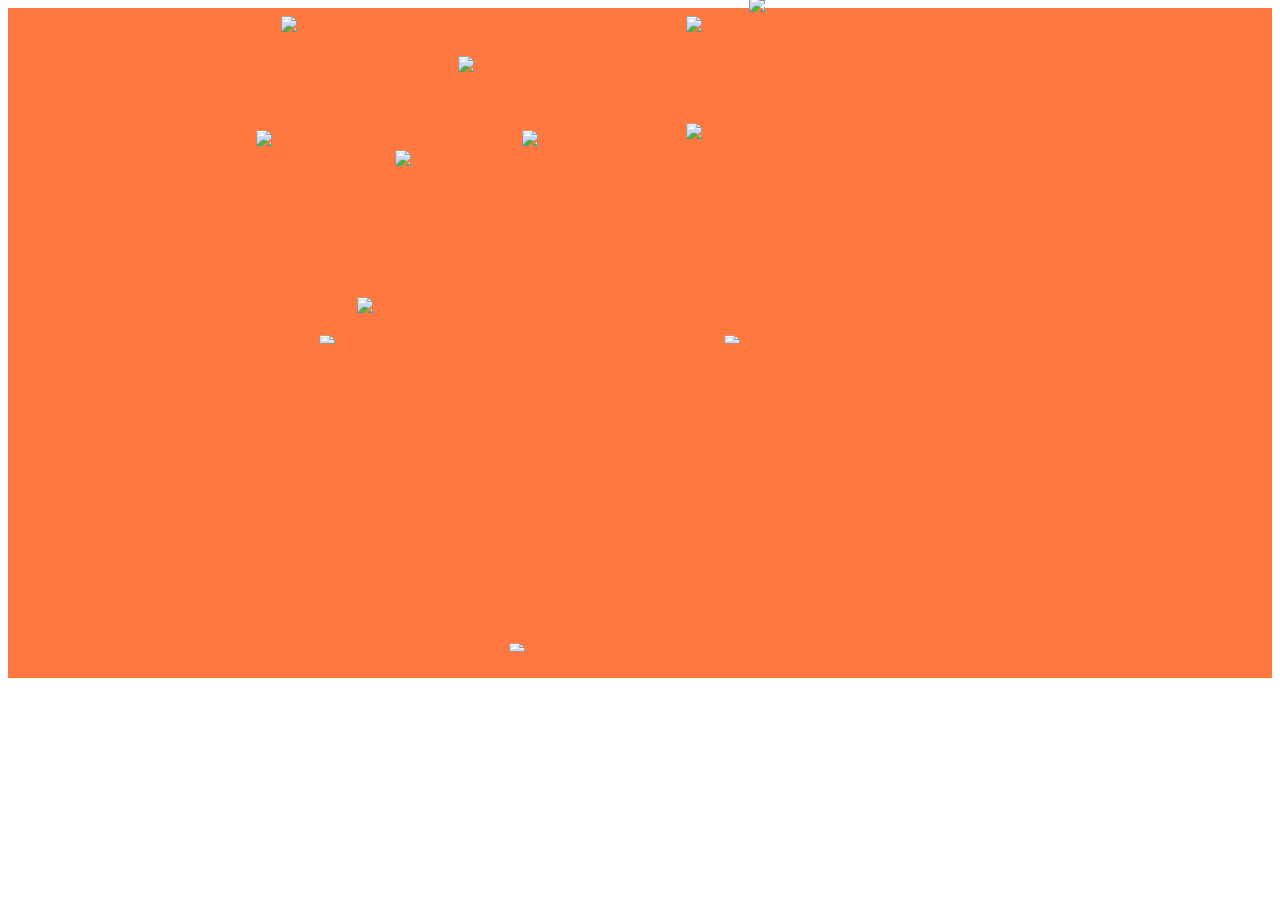
==== commit 8d6cdf44: "minor change in element position" ====
--- a/index.html
+++ b/index.html
@@ -9,7 +9,7 @@
             .gravity-parent {
                 background-color: #FF783F;
                 width: 100%;
-                height: 600px;
+                height: 670px;
                 z-index: 1;
                 display: block !important;
             }
@@ -81,7 +81,8 @@
               }
         
               #img-12{
-                left: 53%;
+                left: 56%;
+                bottom: 50%;
               }
         </style>
     </head>
